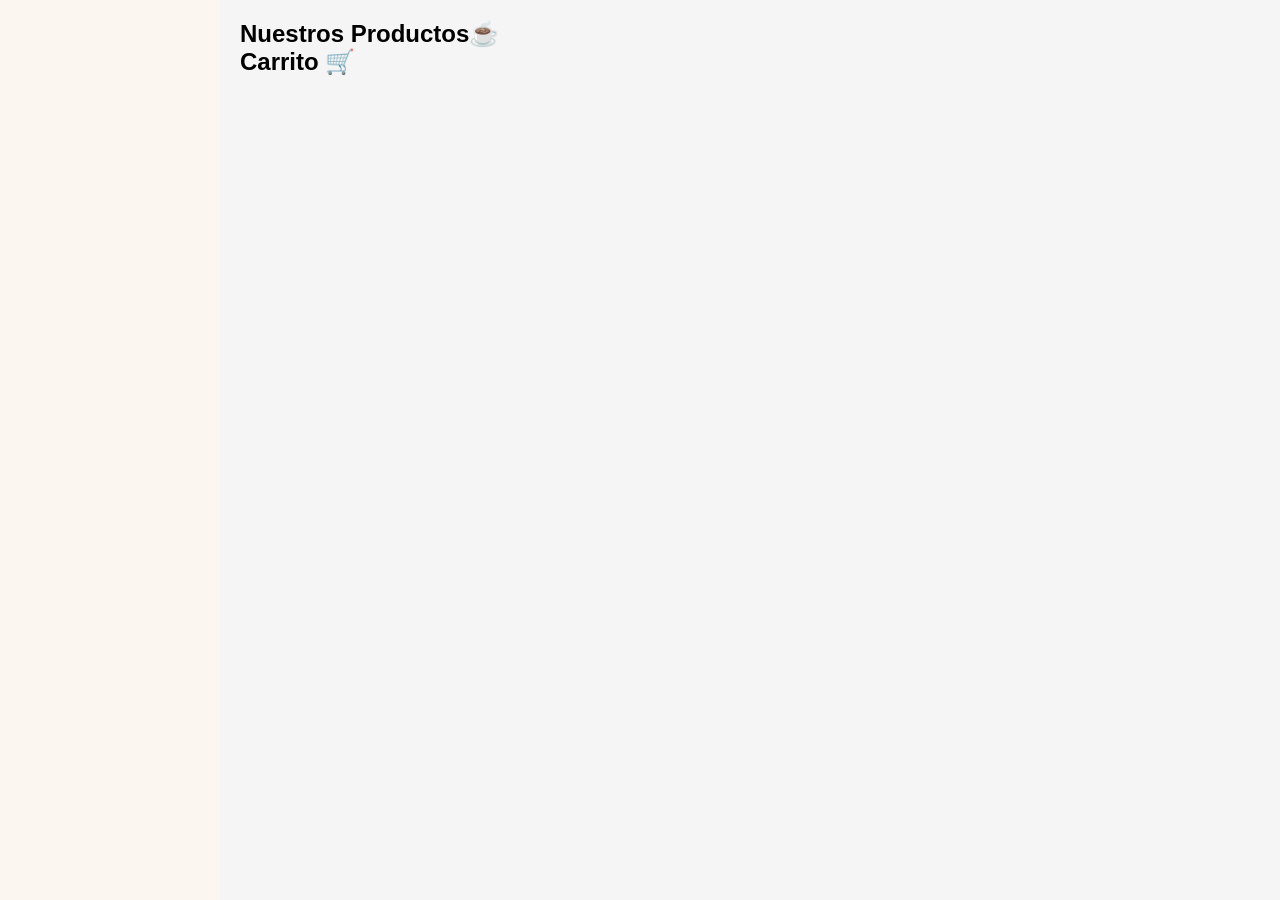
==== index.html @ 816d4859 "Cambios" ====
<!DOCTYPE html>
<html lang="es">
<head>
    <meta charset="UTF-8">
    <title>Coffe Time☕</title>
    <link rel="stylesheet" href="css/styles.css">
</head>

<body>

<div id="header"></div>
<div id="sidebar"></div>

<main>
    <h2>Nuestros Productos☕</h2>
    <div id="products-container"></div>

    <h2>Carrito 🛒</h2>
    <div id="carrito"></div>
</main>

<div id="footer"></div>

<script src="js/main.js"></script>
</body>
</html>
---- css/styles.css ----
* {
    margin: 0;
    padding: 0;
    box-sizing: border-box;
}

body {
    font-family: Arial, sans-serif;
    background: #FBF7F0;
}

html, body {
    height: 100%;
}

body {
    display: flex;
    flex-direction: column;
}

main {
    flex: 1;
    padding: 20px;
    margin-left: 220px;
    background: #f5f5f5;
}

.login-body {
    background: linear-gradient(rgba(0,0,0,0.5), rgba(0,0,0,0.5)),
                url('../img/login-bg.jpg');
    background-size: cover;
    background-position: center;

    display: flex;
    justify-content: center;
    align-items: center;
    height: 100vh;
}

.login-container {
    background: rgba(255, 255, 255, 0.15);
    backdrop-filter: blur(10px);
    padding: 40px;
    border-radius: 15px;
    text-align: center;
    color: white;
    width: 300px;

    box-shadow: 0 10px 30px rgba(0,0,0,0.4);
}

.login-container h2 {
    margin-bottom: 20px;
}

input {
    display: block;
    margin: 10px auto;
    padding: 12px;
    width: 100%;
    border-radius: 8px;
    border: none;
    outline: none;
}
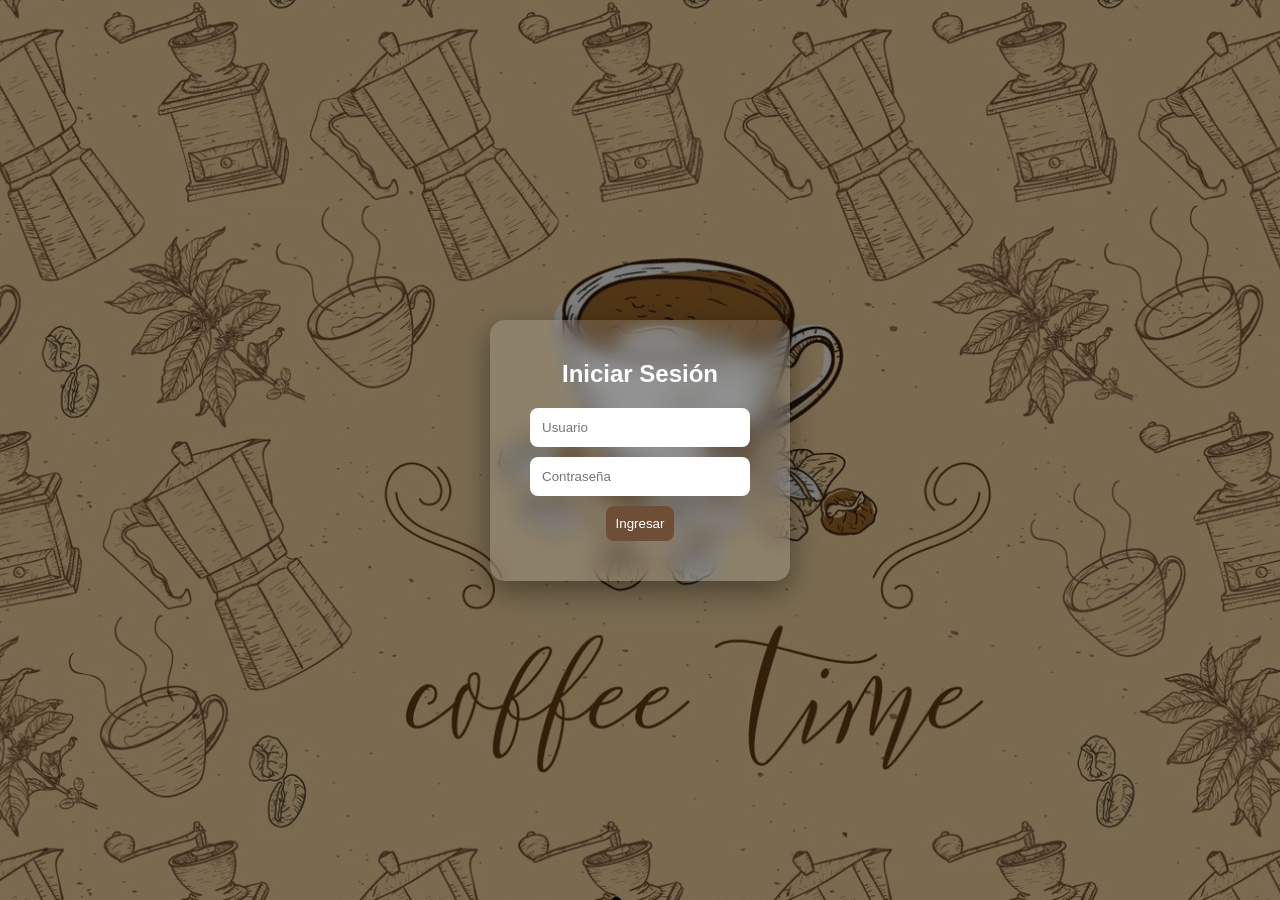
==== commit a2c4ef70: "Mejoras" ====
--- a/index.html
+++ b/index.html
@@ -17,6 +17,7 @@
 
     <h2>Carrito 🛒</h2>
     <div id="carrito"></div>
+    <button id="btn-comprar">Comprar🛒</button>
 </main>
 
 <div id="footer"></div>
--- a/css/styles.css
+++ b/css/styles.css
@@ -26,7 +26,7 @@
 }
 
 .login-body {
-    background: linear-gradient(rgba(0,0,0,0.5), rgba(0,0,0,0.5)),
+    background: linear-gradient(#00000080, #00000080),
                 url('../img/login-bg.jpg');
     background-size: cover;
     background-position: center;
@@ -46,7 +46,7 @@
     color: white;
     width: 300px;
 
-    box-shadow: 0 10px 30px rgba(0,0,0,0.4);
+    box-shadow: 0 10px 30px #00000066;
 }
 
 .login-container h2 {
@@ -62,3 +62,174 @@
     border: none;
     outline: none;
 }
+
+header {
+    background: linear-gradient(#00000080, #00000080),
+                url('../img/header-bg.jpg');
+    background-size: cover;
+    background-position: center;
+
+    font-family:'Courier New', Courier, monospace;
+    color: white;
+    text-align: center;
+    padding: 40px 20px;
+
+    box-shadow: 0 4px 10px #0000004d;
+}
+header h1 {
+    font-size: 2.5rem;
+    letter-spacing: 2px;
+    text-shadow: 2px 2px 8px #000000b3;
+}
+
+nav {
+    position: fixed;
+    top: 0;
+    left: 0;
+    width: 200px;
+    height: 100vh;
+
+    background: linear-gradient(#00000080, #00000080),
+                url('../img/sidebar-bg.jpg');
+
+    background-size: cover;
+    background-position: center;
+
+    font-family: 'Courier New', Courier, monospace;
+    padding-top: 100px;
+    display: flex;
+    flex-direction: column;
+    justify-content: flex-end;
+    gap: 20px;
+}
+
+nav a {
+    color: white;
+    text-decoration: none;
+    padding: 12px 20px;
+    transition: 0.3s;
+    font-weight: bold;
+}
+nav a:hover {
+    background: rgba(255,255,255,0.1);
+    padding-left: 30px;
+}
+
+#products-container {
+    display: grid;
+    grid-template-columns: repeat(auto-fit, minmax(200px, 1fr));
+    gap: 20px;
+}
+
+.card-producto {
+    background: white;
+    padding: 15px;
+    border-radius: 15px;
+    text-align: center;
+
+    box-shadow: 0 5px 15px #00000033;
+    transition: 0.3s;
+}
+
+.card-producto:hover {
+    transform: translateY(-10px) scale(1.03);
+}
+
+.producto-img {
+    overflow: hidden;
+    border-radius: 10px;
+}
+
+.producto-img img {
+    width: 100%;
+    height: 150px;
+    object-fit: cover;
+    transition: 0.3s;
+}
+
+.producto-img:hover img {
+    transform: scale(1.1);
+}
+
+button {
+    background: #6f4e37;
+    color: white;
+    padding: 10px;
+    border: none;
+    cursor: pointer;
+    border-radius: 8px;
+    transition: 0.3s;
+}
+
+button:hover {
+    background: #5a3e2b;
+    transform: scale(1.05);
+}
+
+.item-carrito {
+    display: flex;
+    justify-content: space-between;
+    align-items: center;
+    background: white;
+    padding: 10px;
+    margin: 10px 0;
+    border-radius: 10px;
+
+    box-shadow: 0 3px 10px #0000001a;
+}
+
+
+#btn-comprar {
+    position: fixed;
+    bottom: 20px;
+    right: 20px;
+
+    padding: 15px 20px;
+    background: #6f4e37;
+    color: white;
+    border: none;
+    border-radius: 50px;
+
+    font-size: 16px;
+    cursor: pointer;
+
+    box-shadow: 0 5px 15px rgba(0,0,0,0.3);
+    transition: 0.3s;
+
+    z-index: 1000;
+}
+
+#btn-comprar:hover {
+    background: #218838;
+    transform: scale(1.1);
+}
+.controles {
+    display: flex;
+    align-items: center;
+    gap: 10px;
+}
+
+.eliminar {
+    background: red;
+}
+
+.total {
+    font-weight: bold;
+    text-align: right;
+}
+
+footer {
+    background:linear-gradient(rgba(0, 0, 0, 0.7), rgba(0, 0, 0, 0.7)), 
+    url('../img/footer-bg.jpg');
+
+    background-size: cover;
+    background-position: center;
+
+    color: white;
+    text-align: center;
+    padding: 20px;
+
+    margin-left: 220px;
+}
+
+
